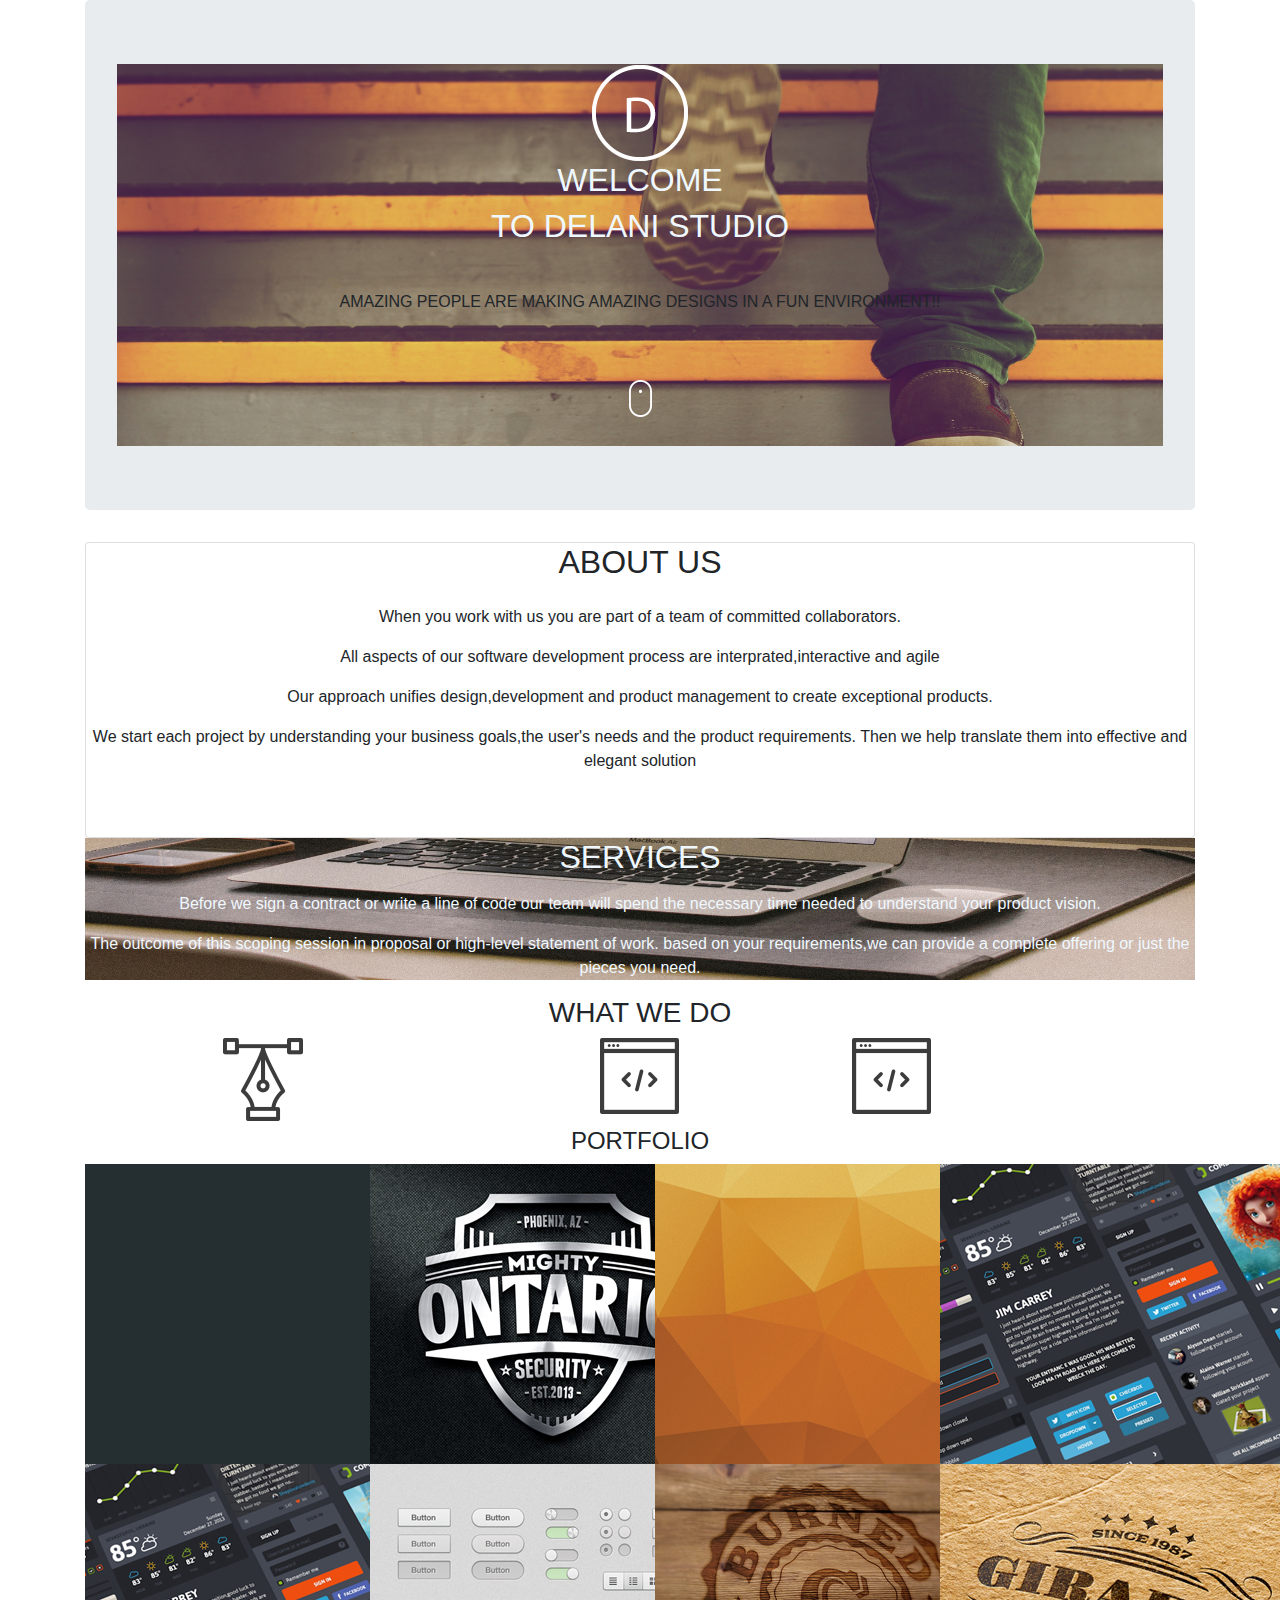
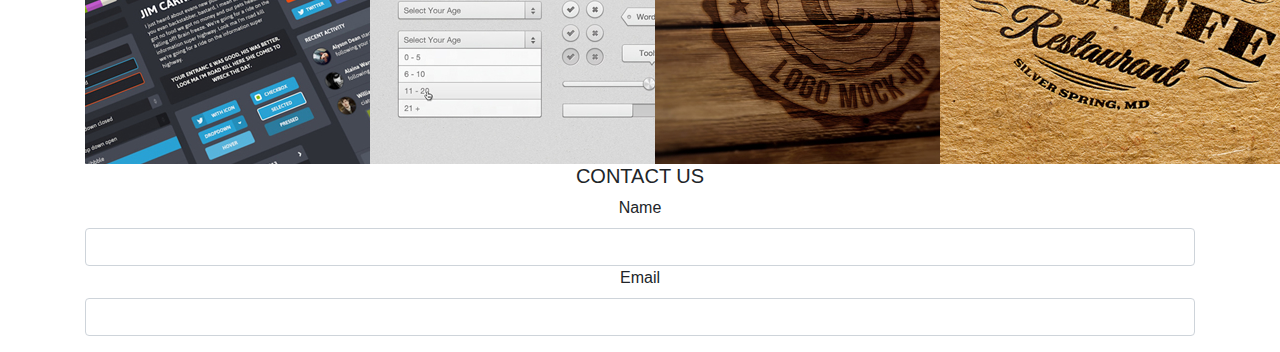
==== index.html @ eb72b1a0 "addition of email in form" ====
<!DOCTYPE html>
<html lang="en">
<head>
    <meta charset="UTF-8">
    <meta name="viewport" content="width=device-width, initial-scale=1.0">
    <meta http-equiv="X-UA-Compatible" content="ie=edge">
    <title>Document</title>
    <link rel="stylesheet" href="https://stackpath.bootstrapcdn.com/bootstrap/4.3.1/css/bootstrap.min.css" integrity="sha384-ggOyR0iXCbMQv3Xipma34MD+dH/1fQ784/j6cY/iJTQUOhcWr7x9JvoRxT2MZw1T" crossorigin="anonymous">
    <link rel="stylesheet" href="styles.css">
    <script   src="https://code.jquery.com/jquery-3.3.1.min.js" integrity="sha256-FgpCb/KJQlLNfOu91ta32o/NMZxltwRo8QtmkMRdAu8=" crossorigin="anonymous"></script>
</head>
<body>
    <div class="container">
        <div class="jumbotron">
            <div class="header">
                <img src="image/img/logo/logo1.png">
    
                <h1>WELCOME</h1>

                <h1>TO DELANI STUDIO</h1>

                <p1>AMAZING PEOPLE ARE MAKING AMAZING DESIGNS IN A FUN ENVIRONMENT!!</p1>


                <div>
                <img src="image/img/logo/mouse_click.png">
                </div>
            
            </div>
        </div>    

                <div class="card">
                <h2>ABOUT US</h2>
                <p>
                    <p>When you work with us you are part of a team of committed collaborators.
                        <p>All aspects of our software development process are interprated,interactive and agile
                            <p>Our approach unifies design,development and product management to create exceptional products.</p>
                            <p>We start each project by understanding your business goals,the user's needs and the product requirements.
                                Then we help translate them into effective and elegant solution
                            </p>
                        </p>
                    </p>
                </p>
                </div>
                <div class="header2">
                    <h2>SERVICES</h2>
                    <P>
                        <p>Before we sign a contract or write a line of code our team will spend the necessary time needed to understand your product vision.</p>
                           <p>The outcome of this scoping session in proposal or high-level statement of work.
                        based on your requirements,we can provide a complete offering or just the pieces you need.
                        </p>
                    </P>
                </div>
                <div class="header3">
                    <h3>WHAT WE DO</h3>
                    <div class="card-columns">
                        <p class="card-text"><img src="image/img/design-icons/design-icon1.png"></p>

                        <div class="card-columns"></div>
                           <p class="card-text"><img src="image/img/design-icons/dev-icon2.png"></p>

                           <div class="card-columns">
                             <p class="card-text"><img src="image/img/design-icons/dev-icon2.png"></p>
                           </div>
                    </div>
                    <div class="header4">
                        <h4>PORTFOLIO</h4>
                        <div class="row">
                            <div class="col-md-3">
                                <img src="image/img/work/work4.jpg">

                            </div>
                            <div class="col-md-3">

                                <img src="image/img/work/work3.jpg">
                            </div>
                            <div class="col-md-3">

                                <img src="image/img/work/work2.jpg">
                            </div>
                            <div class="col-md-3">

                                <img src="image/img/work/work1.jpg">
                            </div>
                        </div>
                        <div class="row">
                            <div class="col-md-3">

                                <img src="image/img/work/work1.jpg">
                            </div>
                            <div class="col-md-3">

                                <img src="image/img/work/work6.jpg">
                            </div>
                            <div class="col-md-3">

                                <img src="image/img/work/work7.jpg">
                            </div>
                            <div class="col-md-3">

                                <img src="image/img/work/work8.jpg">
                            </div>
                        </div>

                        <div class="header5">
                            <h5>CONTACT US</h5>
                            <form>
                                <div class="form-group">
                                    <label for="Name...">Name</label>
                                    <input id="name" class="form-control" type="text">

                                    <label for="Email...">Email</label>
                                    <input id="email" class="form-control" type="text">
                                </div>
                            </form>

                        </div>


                    </div>
                </div>
        
    </div>
    
</body>
</html>
---- styles.css ----
body{
    text-align: center;
    background-size: 100%;

}
h1{
    color: aliceblue;
    font-size: xx-large;
} 
.header{
    background-image: url(image/img/img/img1.jpg);
    background-size: 100%;
    line-height: 6;
}
.header2{
    background-image: url(image/img/img/image2.jpg);
    background-size: 100%;
    color: aliceblue;
}
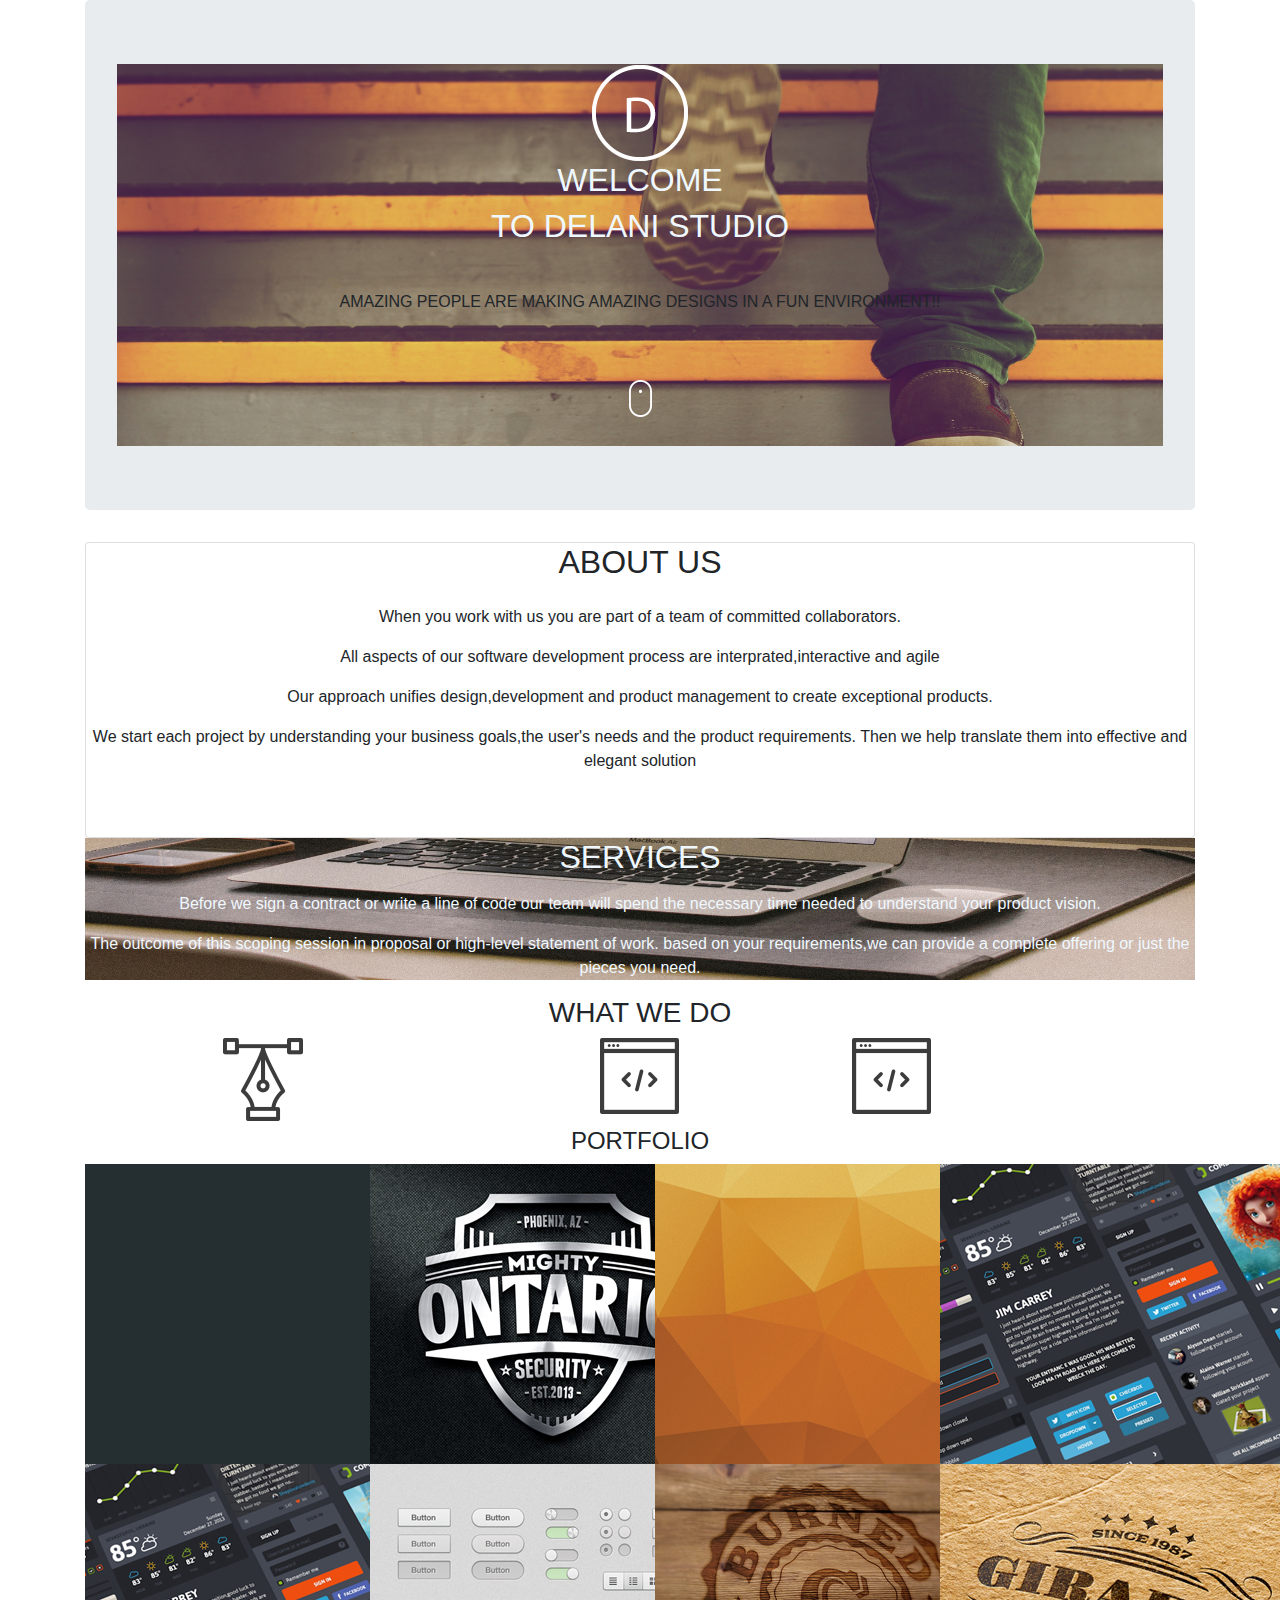
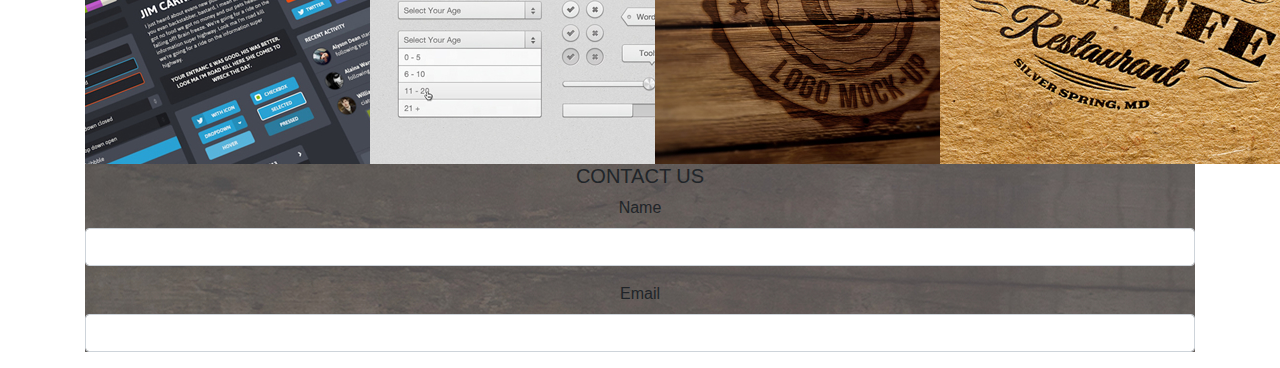
==== commit b5691b7d: "background image for contact us" ====
--- a/index.html
+++ b/index.html
@@ -108,7 +108,8 @@
                                 <div class="form-group">
                                     <label for="Name...">Name</label>
                                     <input id="name" class="form-control" type="text">
-
+                                </div>    
+                                <div class="form-group">
                                     <label for="Email...">Email</label>
                                     <input id="email" class="form-control" type="text">
                                 </div>
--- a/styles.css
+++ b/styles.css
@@ -18,3 +18,6 @@
     background-size: 100%;
     color: aliceblue;
 }
+.header5{
+    background-image: url(image/img/img/image3.jpg);
+}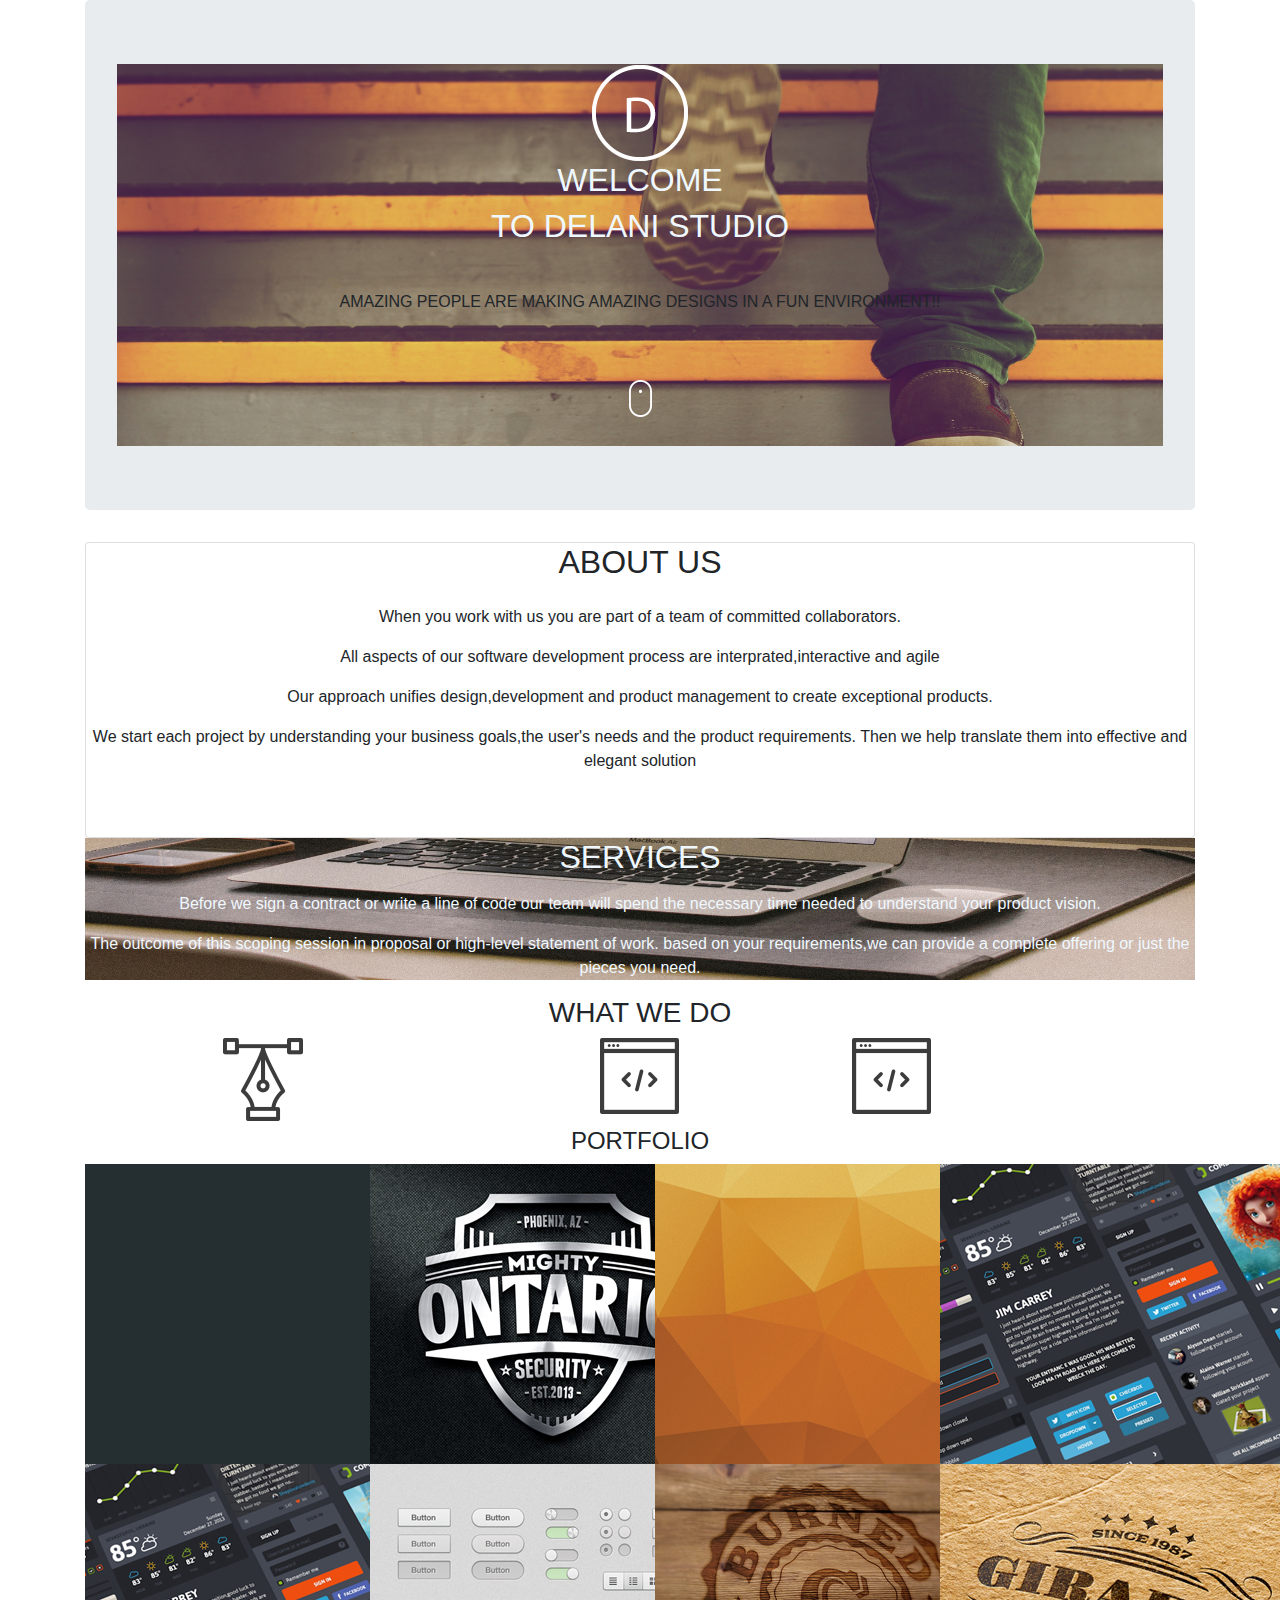
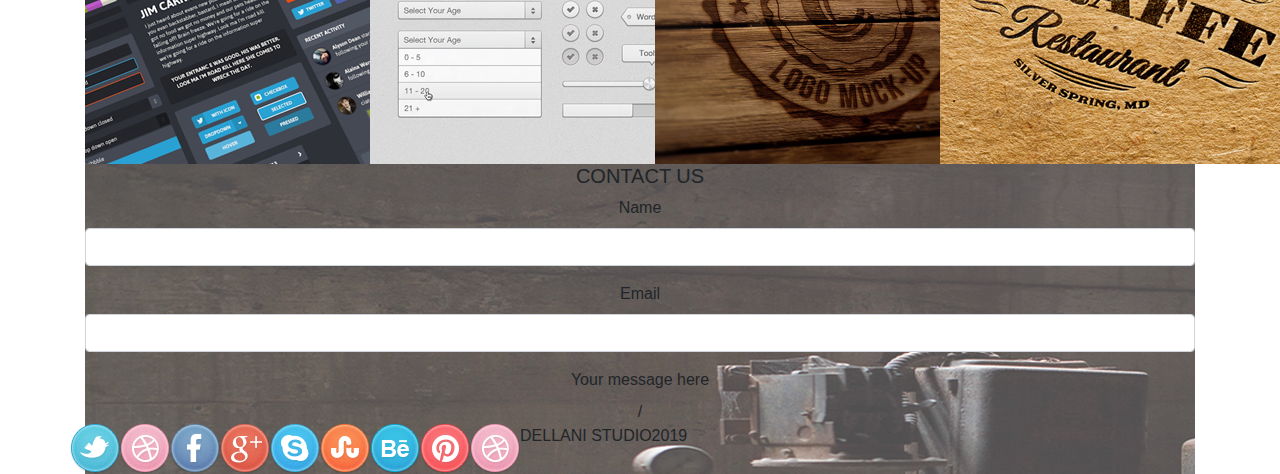
==== commit aba4393a: "addition of a licence" ====
--- a/index.html
+++ b/index.html
@@ -7,7 +7,10 @@
     <title>Document</title>
     <link rel="stylesheet" href="https://stackpath.bootstrapcdn.com/bootstrap/4.3.1/css/bootstrap.min.css" integrity="sha384-ggOyR0iXCbMQv3Xipma34MD+dH/1fQ784/j6cY/iJTQUOhcWr7x9JvoRxT2MZw1T" crossorigin="anonymous">
     <link rel="stylesheet" href="styles.css">
-    <script   src="https://code.jquery.com/jquery-3.3.1.min.js" integrity="sha256-FgpCb/KJQlLNfOu91ta32o/NMZxltwRo8QtmkMRdAu8=" crossorigin="anonymous"></script>
+    <script
+  src="https://code.jquery.com/jquery-3.4.1.js"
+  integrity="sha256-WpOohJOqMqqyKL9FccASB9O0KwACQJpFTUBLTYOVvVU="
+  crossorigin="anonymous"></script>
 </head>
 <body>
     <div class="container">
@@ -113,7 +116,41 @@
                                     <label for="Email...">Email</label>
                                     <input id="email" class="form-control" type="text">
                                 </div>
-                            </form>
+                                <label for="Your message here">Your message here</label>
+                                
+                            </form>/
+                              <div class="row">
+                                <div class="column">
+                                  <img src="image/img/social-icons/twitter.png" style="width:100%">
+                                </div>
+                                <div class="column">
+                                  <img src="image/img/social-icons/dribble.png" style="width:100%">
+                                </div>
+                                <div class="column">
+                                  <img src="image/img/social-icons/facebook.png" style="width:100%">
+                                </div>
+                                <div class="column">
+                                  <img src="image/img/social-icons/g_plus.png" style="width:100%">
+                                </div>
+                                <div class="column">
+                                  <img src="image/img/social-icons/skype.png" style="width:100%">
+                                </div>
+                                <div class="column">
+                                  <img src="image/img/social-icons/stumble_upon.png" style="width:100%">
+                                </div>
+                                <div class="column">
+                                    <img src="image/img/social-icons/behance.png" style="width:100%">
+                                  </div> <div class="column">
+                                    <img src="image/img/social-icons/pinterest.png" style="width:100%">
+                                  </div> <div class="column">
+                                    <img src="image/img/social-icons/dribble.png" style="width:100%">
+                                  </div>
+                                  <P>DELLANI STUDIO</P>
+
+                                  <P>2019</P>
+                              </div>
+
+
 
                         </div>
 
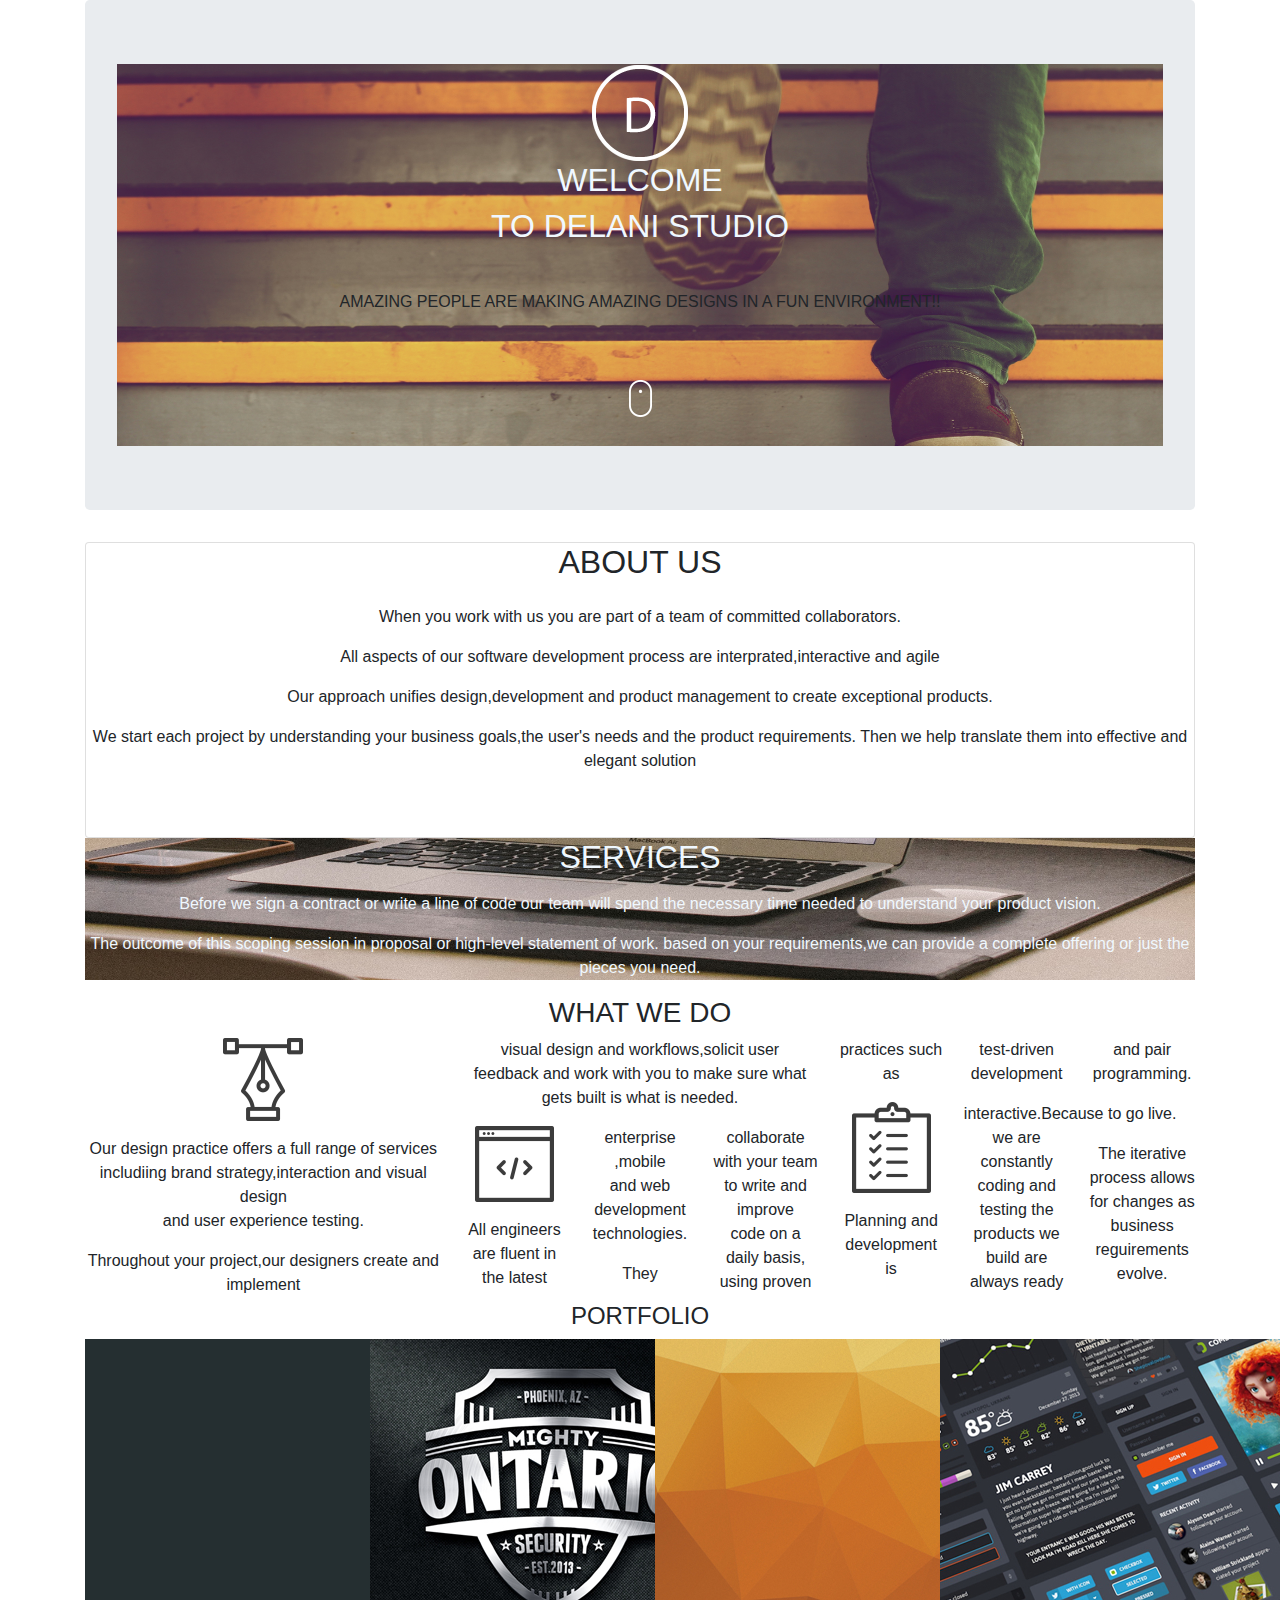
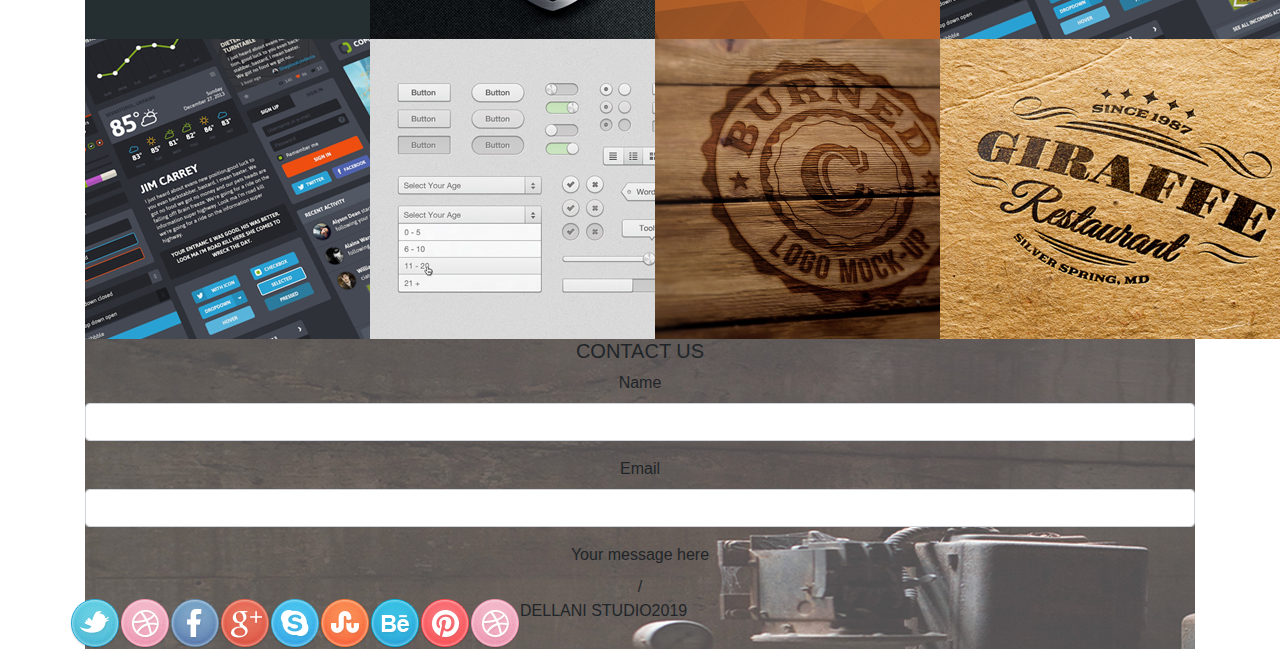
==== commit 0986c9cb: "addition of 3 paragraphs" ====
--- a/index.html
+++ b/index.html
@@ -58,12 +58,30 @@
                     <h3>WHAT WE DO</h3>
                     <div class="card-columns">
                         <p class="card-text"><img src="image/img/design-icons/design-icon1.png"></p>
+                        <p>
+                          Our design practice offers a full range of services <br>includiing brand strategy,interaction and visual design<br>and user experience testing.
+                          <p>
+                            Throughout your project,our designers create and implement<br> visual design and workflows,solicit user<br>feedback and work with you to make sure what gets built is what is needed.
+                          </p>
+                        </p>
 
-                        <div class="card-columns"></div>
+                        <div class="card-columns">
                            <p class="card-text"><img src="image/img/design-icons/dev-icon2.png"></p>
-
+                           <p>
+                             All engineers are fluent in the latest enterprise ,mobile <br> and web development technologies.
+                             <p>
+                               They collaborate with your team to write and improve<br> code on a daily basis, using proven practices such as <br> test-driven development and pair programming.
+                             </p>
+                           </p>
+                          </div>
                            <div class="card-columns">
-                             <p class="card-text"><img src="image/img/design-icons/dev-icon2.png"></p>
+                             <p class="card-text"><img src="image/img/design-icons/product-icon3.png"></p>
+                             <p>
+                               Planning and development is interactive.Because we are<br>constantly coding and testing the products we build are<br>always ready to go live.
+                               <p>
+                                 The iterative process allows for changes as business<br> reguirements evolve.
+                               </p>
+                             </p>
                            </div>
                     </div>
                     <div class="header4">
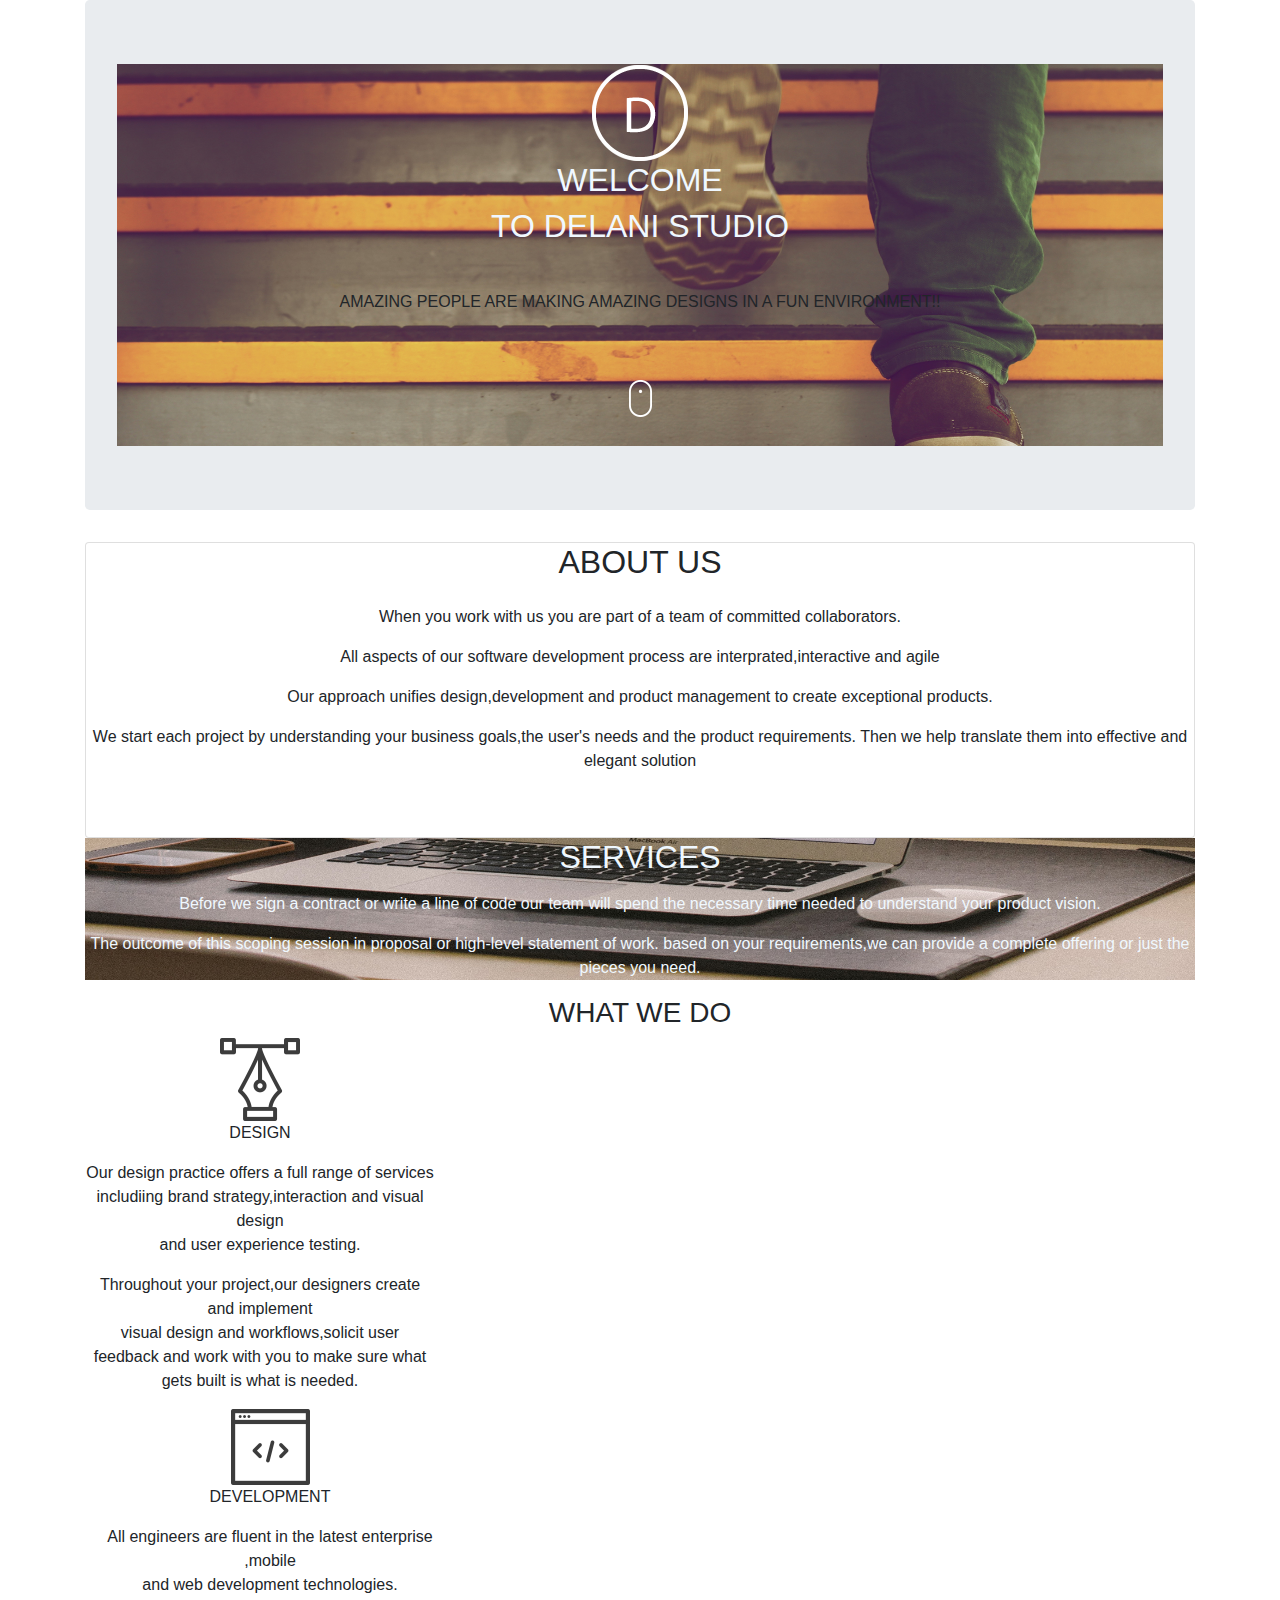
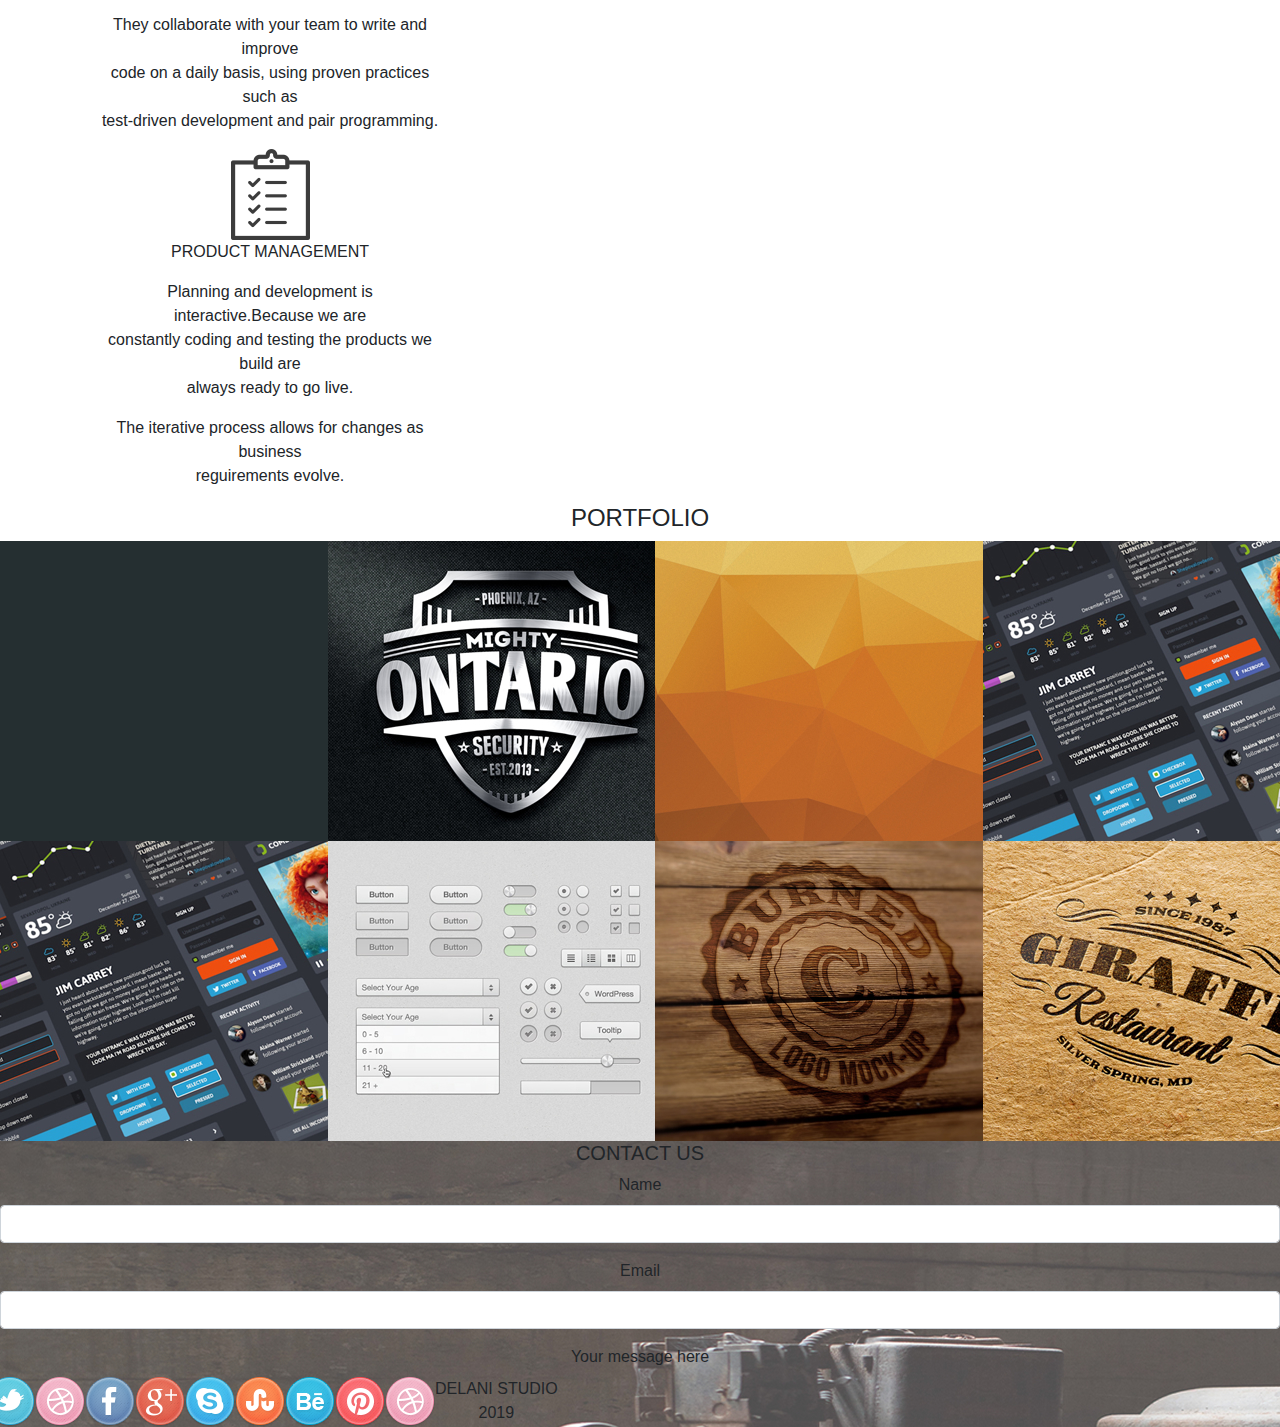
==== commit 649f3401: "second commit" ====
--- a/index.html
+++ b/index.html
@@ -4,13 +4,15 @@
     <meta charset="UTF-8">
     <meta name="viewport" content="width=device-width, initial-scale=1.0">
     <meta http-equiv="X-UA-Compatible" content="ie=edge">
-    <title>Document</title>
     <link rel="stylesheet" href="https://stackpath.bootstrapcdn.com/bootstrap/4.3.1/css/bootstrap.min.css" integrity="sha384-ggOyR0iXCbMQv3Xipma34MD+dH/1fQ784/j6cY/iJTQUOhcWr7x9JvoRxT2MZw1T" crossorigin="anonymous">
     <link rel="stylesheet" href="styles.css">
     <script
   src="https://code.jquery.com/jquery-3.4.1.js"
   integrity="sha256-WpOohJOqMqqyKL9FccASB9O0KwACQJpFTUBLTYOVvVU="
   crossorigin="anonymous"></script>
+  <script src="js/script.js"></script>
+    <title>Document</title>
+  
 </head>
 <body>
     <div class="container">
@@ -54,19 +56,26 @@
                         </p>
                     </P>
                 </div>
-                <div class="header3">
+                <div class="hidden">
                     <h3>WHAT WE DO</h3>
-                    <div class="card-columns">
-                        <p class="card-text"><img src="image/img/design-icons/design-icon1.png"></p>
-                        <p>
-                          Our design practice offers a full range of services <br>includiing brand strategy,interaction and visual design<br>and user experience testing.
+                    <div class="row">
+                    <div class="col-md-4">
+                        <img src="image/img/design-icons/design-icon1.png" class="img"><br>
+                      
+                        <p class="img"> DESIGN</p>
+                        <div class="showing">
+                        <p> Our design practice offers a full range of services <br>includiing brand strategy,interaction and visual design<br>and user experience testing.
                           <p>
                             Throughout your project,our designers create and implement<br> visual design and workflows,solicit user<br>feedback and work with you to make sure what gets built is what is needed.
                           </p>
                         </p>
-
-                        <div class="card-columns">
-                           <p class="card-text"><img src="image/img/design-icons/dev-icon2.png"></p>
+                        </div>
+                    </div>
+                    </div>
+                        
+                        <div class="col-md-4">
+                          <img src="image/img/design-icons/dev-icon2.png"><br>
+                          <p class="img">DEVELOPMENT</p>
                            <p>
                              All engineers are fluent in the latest enterprise ,mobile <br> and web development technologies.
                              <p>
@@ -74,14 +83,17 @@
                              </p>
                            </p>
                           </div>
-                           <div class="card-columns">
-                             <p class="card-text"><img src="image/img/design-icons/product-icon3.png"></p>
-                             <p>
+                        </div>
+                           
+                           <div class="col-md-4">
+                             <img src="image/img/design-icons/product-icon3.png"><br>
+                             <p class="PM">PRODUCT MANAGEMENT</p>                             <p>
                                Planning and development is interactive.Because we are<br>constantly coding and testing the products we build are<br>always ready to go live.
                                <p>
                                  The iterative process allows for changes as business<br> reguirements evolve.
                                </p>
                              </p>
+                           </div>
                            </div>
                     </div>
                     <div class="header4">
@@ -136,7 +148,7 @@
                                 </div>
                                 <label for="Your message here">Your message here</label>
                                 
-                            </form>/
+                            </form>
                               <div class="row">
                                 <div class="column">
                                   <img src="image/img/social-icons/twitter.png" style="width:100%">
@@ -163,9 +175,9 @@
                                   </div> <div class="column">
                                     <img src="image/img/social-icons/dribble.png" style="width:100%">
                                   </div>
-                                  <P>DELLANI STUDIO</P>
-
-                                  <P>2019</P>
+                                  <p2>
+                                    DELANI STUDIO<br>2019
+                                  </p2>  
                               </div>
 
 
--- a/styles.css
+++ b/styles.css
@@ -20,4 +20,12 @@
 }
 .header5{
     background-image: url(image/img/img/image3.jpg);
-}+}
+.header3{
+    text-align: center;
+   display: inline;
+   background-size: 100%; 
+}
+.header3 div p{
+    display: none;
+}
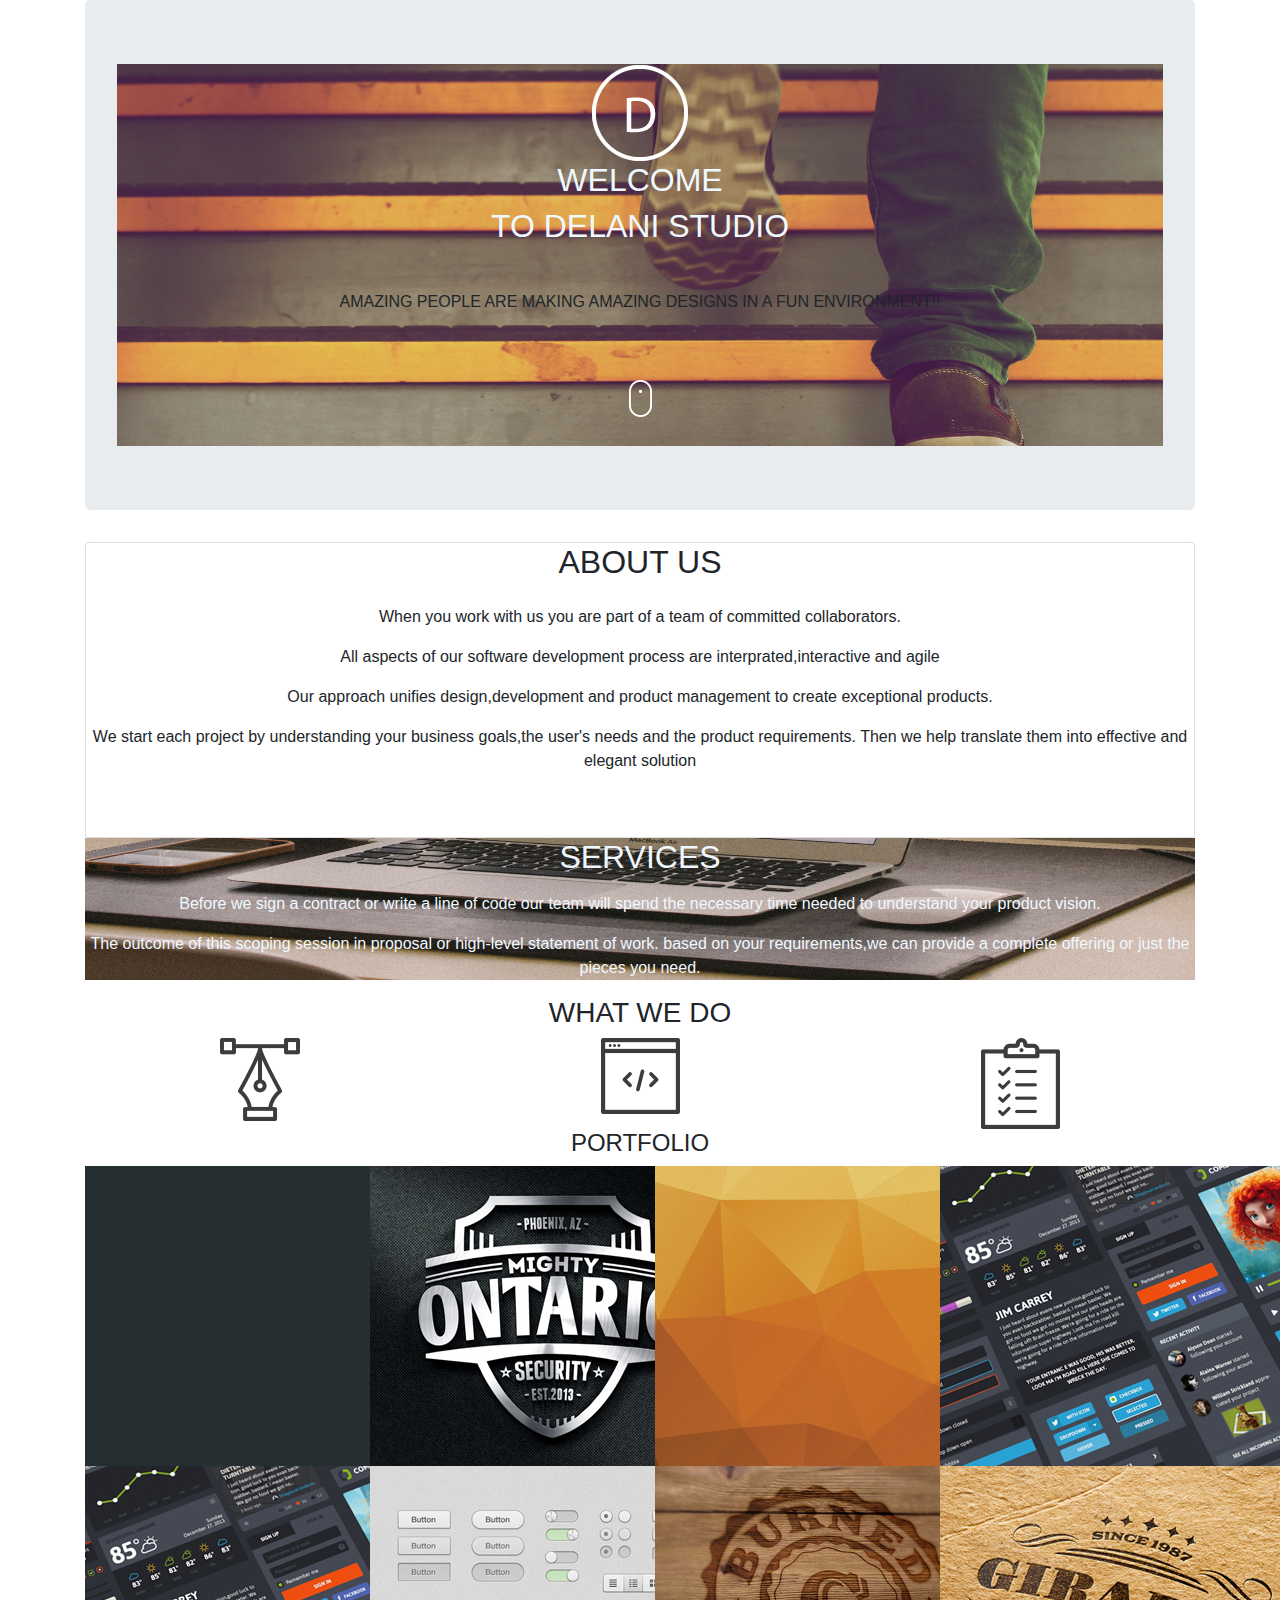
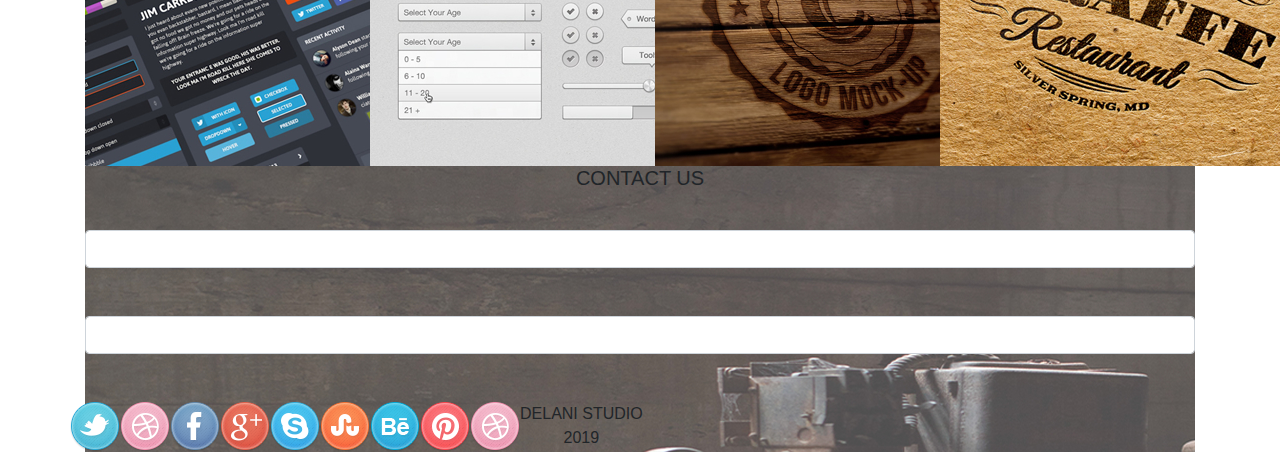
==== commit 96c9c4fd: "addition of br tags" ====
--- a/index.html
+++ b/index.html
@@ -70,7 +70,7 @@
                           </p>
                         </p>
                         </div>
-                    </div>
+                    
                     </div>
                         
                         <div class="col-md-4">
@@ -82,7 +82,7 @@
                                They collaborate with your team to write and improve<br> code on a daily basis, using proven practices such as <br> test-driven development and pair programming.
                              </p>
                            </p>
-                          </div>
+                          
                         </div>
                            
                            <div class="col-md-4">
@@ -100,38 +100,38 @@
                         <h4>PORTFOLIO</h4>
                         <div class="row">
                             <div class="col-md-3">
-                                <img src="image/img/work/work4.jpg">
-
-                            </div>
-                            <div class="col-md-3">
-
-                                <img src="image/img/work/work3.jpg">
-                            </div>
-                            <div class="col-md-3">
-
-                                <img src="image/img/work/work2.jpg">
-                            </div>
-                            <div class="col-md-3">
-
-                                <img src="image/img/work/work1.jpg">
+                                <img src="image/img/work/work4.jpg"><br>
+
+                            </div>
+                            <div class="col-md-3">
+
+                                <img src="image/img/work/work3.jpg"><br>
+                            </div>
+                            <div class="col-md-3">
+
+                                <img src="image/img/work/work2.jpg"><br>
+                            </div>
+                            <div class="col-md-3">
+
+                                <img src="image/img/work/work1.jpg"><br>
                             </div>
                         </div>
                         <div class="row">
                             <div class="col-md-3">
 
-                                <img src="image/img/work/work1.jpg">
-                            </div>
-                            <div class="col-md-3">
-
-                                <img src="image/img/work/work6.jpg">
-                            </div>
-                            <div class="col-md-3">
-
-                                <img src="image/img/work/work7.jpg">
-                            </div>
-                            <div class="col-md-3">
-
-                                <img src="image/img/work/work8.jpg">
+                                <img src="image/img/work/work1.jpg"><br>
+                            </div>
+                            <div class="col-md-3">
+
+                                <img src="image/img/work/work6.jpg"><br>
+                            </div>
+                            <div class="col-md-3">
+
+                                <img src="image/img/work/work7.jpg"><br>
+                            </div>
+                            <div class="col-md-3">
+
+                                <img src="image/img/work/work8.jpg"><br>
                             </div>
                         </div>
 
@@ -151,29 +151,38 @@
                             </form>
                               <div class="row">
                                 <div class="column">
-                                  <img src="image/img/social-icons/twitter.png" style="width:100%">
-                                </div>
-                                <div class="column">
-                                  <img src="image/img/social-icons/dribble.png" style="width:100%">
-                                </div>
-                                <div class="column">
-                                  <img src="image/img/social-icons/facebook.png" style="width:100%">
-                                </div>
-                                <div class="column">
-                                  <img src="image/img/social-icons/g_plus.png" style="width:100%">
-                                </div>
-                                <div class="column">
-                                  <img src="image/img/social-icons/skype.png" style="width:100%">
-                                </div>
-                                <div class="column">
-                                  <img src="image/img/social-icons/stumble_upon.png" style="width:100%">
-                                </div>
-                                <div class="column">
-                                    <img src="image/img/social-icons/behance.png" style="width:100%">
+                                  <img src="image/img/social-icons/twitter.png">
+                                  <br>
+                                </div>
+                                <div class="column">
+                                  <img src="image/img/social-icons/dribble.png">
+                                  <br>
+                                </div>
+                                <div class="column">
+                                  <img src="image/img/social-icons/facebook.png">
+                                  <br>
+                                </div>
+                                <div class="column">
+                                  <img src="image/img/social-icons/g_plus.png">
+                                  <br>
+                                </div>
+                                <div class="column">
+                                  <img src="image/img/social-icons/skype.png">
+                                  <br>
+                                </div>
+                                <div class="column">
+                                  <img src="image/img/social-icons/stumble_upon.png">
+                                  <br>
+                                </div>
+                                <div class="column">
+                                    <img src="image/img/social-icons/behance.png">
+                                    <br>
                                   </div> <div class="column">
-                                    <img src="image/img/social-icons/pinterest.png" style="width:100%">
+                                    <img src="image/img/social-icons/pinterest.png">
+                                    <br>
                                   </div> <div class="column">
-                                    <img src="image/img/social-icons/dribble.png" style="width:100%">
+                                    <img src="image/img/social-icons/dribble.png">
+                                    <br>
                                   </div>
                                   <p2>
                                     DELANI STUDIO<br>2019
--- a/styles.css
+++ b/styles.css
@@ -26,6 +26,10 @@
    display: inline;
    background-size: 100%; 
 }
-.header3 div p{
+.hidden p{
     display: none;
 }
+form{
+    color: transparent;
+
+}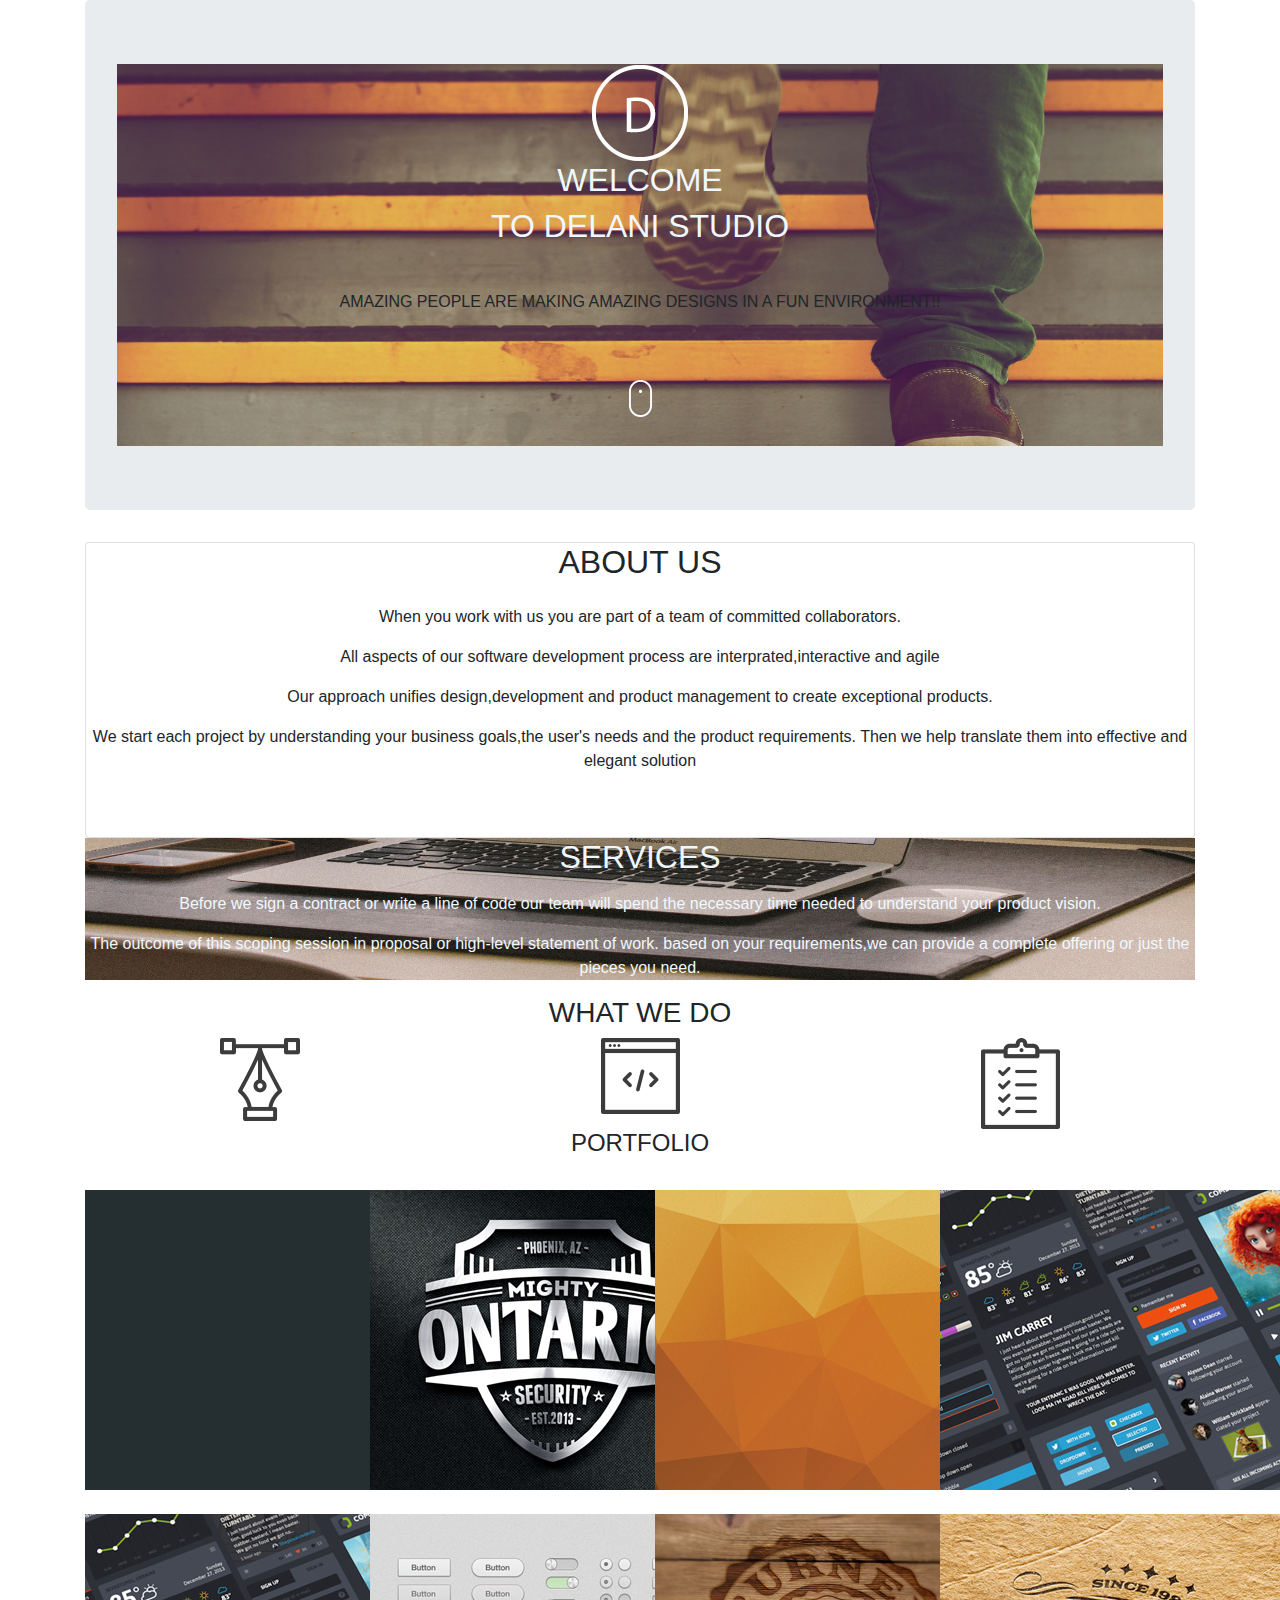
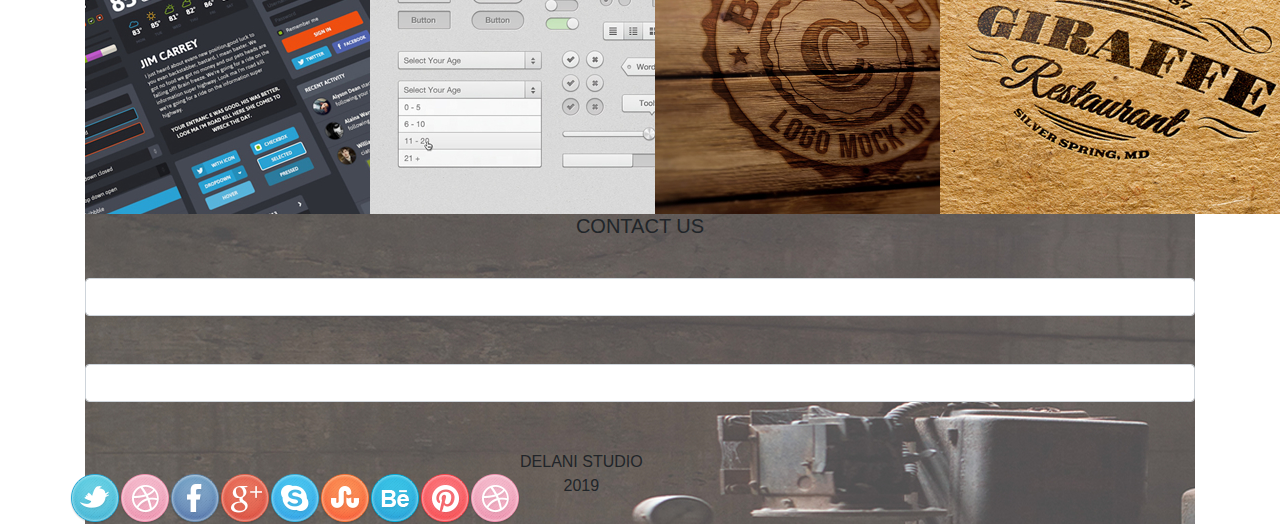
==== commit b1aba965: "editing of html" ====
--- a/index.html
+++ b/index.html
@@ -99,37 +99,37 @@
                     <div class="header4">
                         <h4>PORTFOLIO</h4>
                         <div class="row">
-                            <div class="col-md-3">
+                            <div class="col-md-3"><br>
                                 <img src="image/img/work/work4.jpg"><br>
 
                             </div>
-                            <div class="col-md-3">
+                            <div class="col-md-3"><br>
 
                                 <img src="image/img/work/work3.jpg"><br>
                             </div>
-                            <div class="col-md-3">
+                            <div class="col-md-3"><br>
 
                                 <img src="image/img/work/work2.jpg"><br>
                             </div>
-                            <div class="col-md-3">
+                            <div class="col-md-3"><br>
 
                                 <img src="image/img/work/work1.jpg"><br>
                             </div>
                         </div>
                         <div class="row">
-                            <div class="col-md-3">
+                            <div class="col-md-3"><br>
 
                                 <img src="image/img/work/work1.jpg"><br>
                             </div>
-                            <div class="col-md-3">
+                            <div class="col-md-3"><br>
 
                                 <img src="image/img/work/work6.jpg"><br>
                             </div>
-                            <div class="col-md-3">
+                            <div class="col-md-3"><br>
 
                                 <img src="image/img/work/work7.jpg"><br>
                             </div>
-                            <div class="col-md-3">
+                            <div class="col-md-3"><br>
 
                                 <img src="image/img/work/work8.jpg"><br>
                             </div>
@@ -150,37 +150,37 @@
                                 
                             </form>
                               <div class="row">
-                                <div class="column">
+                                <div class="column"><br>
                                   <img src="image/img/social-icons/twitter.png">
                                   <br>
                                 </div>
-                                <div class="column">
+                                <div class="column"><br>
                                   <img src="image/img/social-icons/dribble.png">
                                   <br>
                                 </div>
-                                <div class="column">
+                                <div class="column"><br>
                                   <img src="image/img/social-icons/facebook.png">
                                   <br>
                                 </div>
-                                <div class="column">
+                                <div class="column"><br>
                                   <img src="image/img/social-icons/g_plus.png">
                                   <br>
                                 </div>
-                                <div class="column">
+                                <div class="column"><br>
                                   <img src="image/img/social-icons/skype.png">
                                   <br>
                                 </div>
-                                <div class="column">
+                                <div class="column"><br>
                                   <img src="image/img/social-icons/stumble_upon.png">
                                   <br>
                                 </div>
-                                <div class="column">
+                                <div class="column"><br>
                                     <img src="image/img/social-icons/behance.png">
                                     <br>
-                                  </div> <div class="column">
+                                  </div> <div class="column"><br>
                                     <img src="image/img/social-icons/pinterest.png">
                                     <br>
-                                  </div> <div class="column">
+                                  </div> <div class="column"><br>
                                     <img src="image/img/social-icons/dribble.png">
                                     <br>
                                   </div>
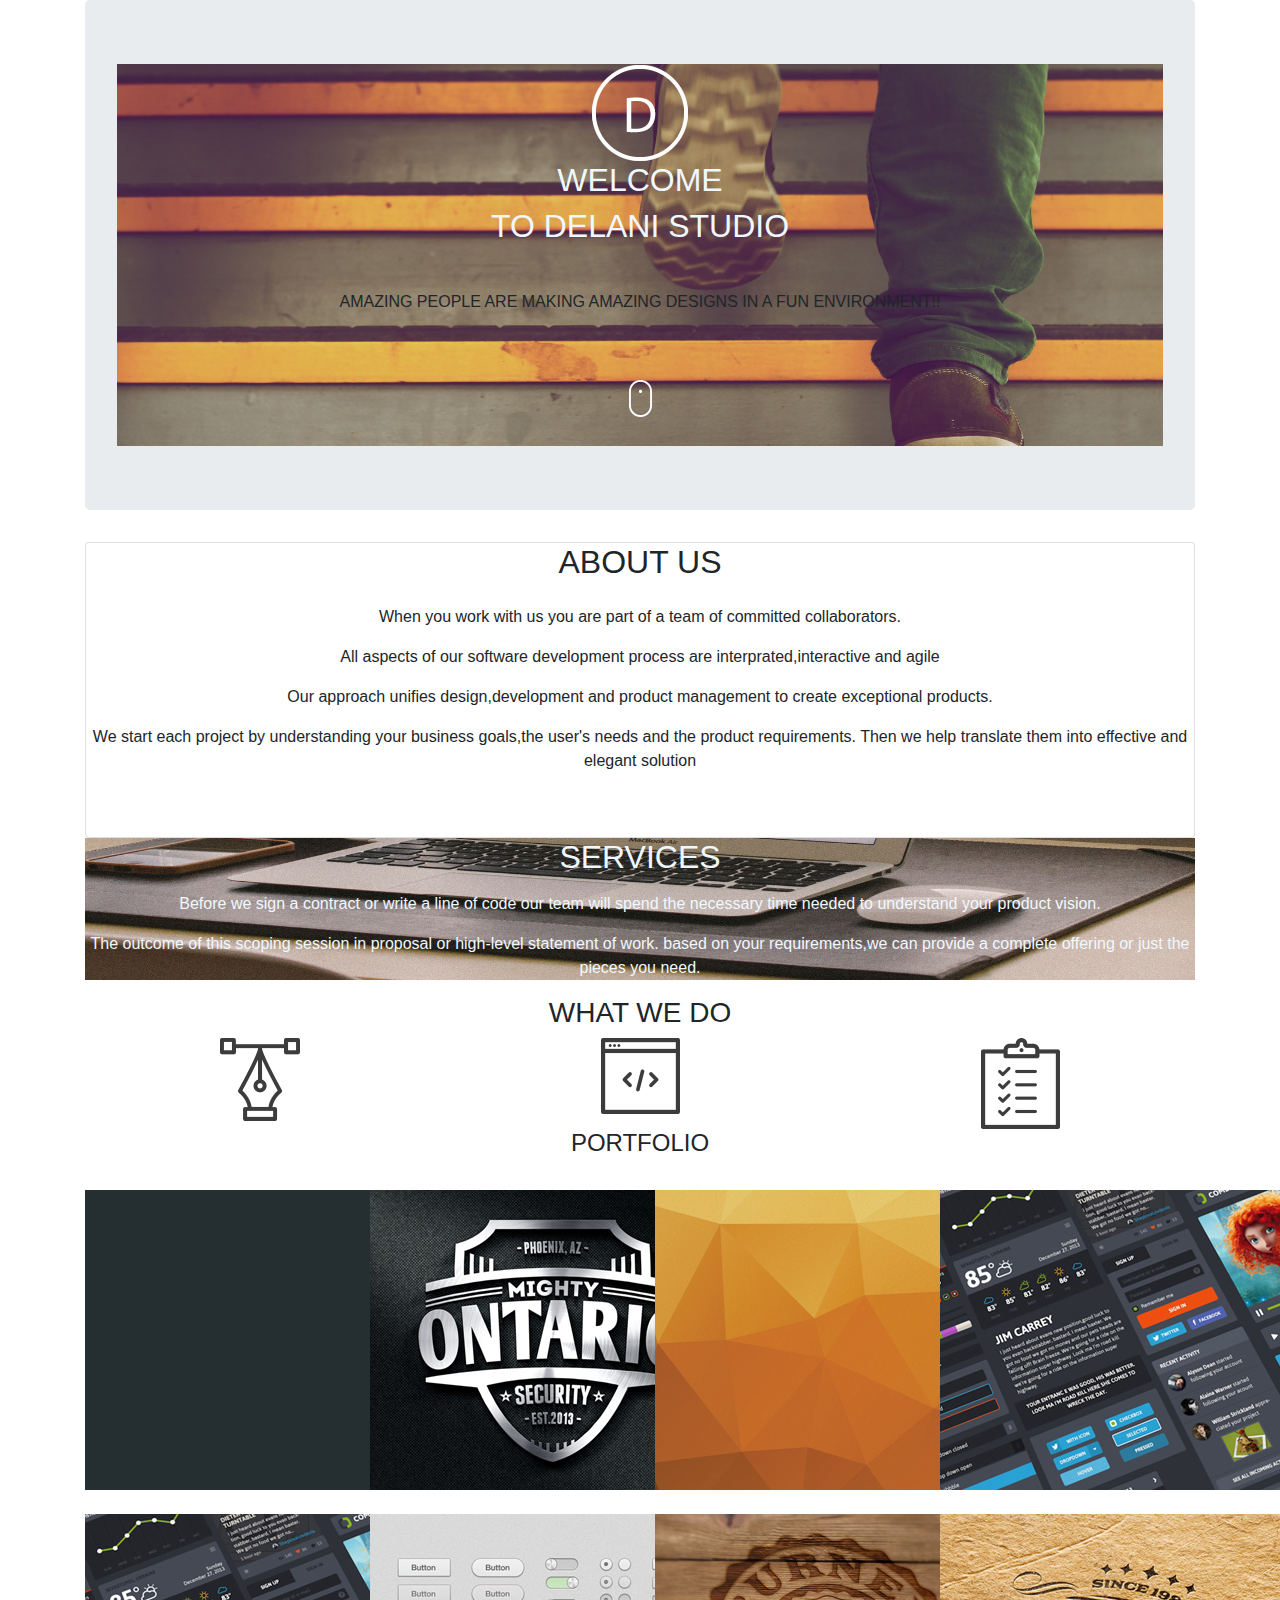
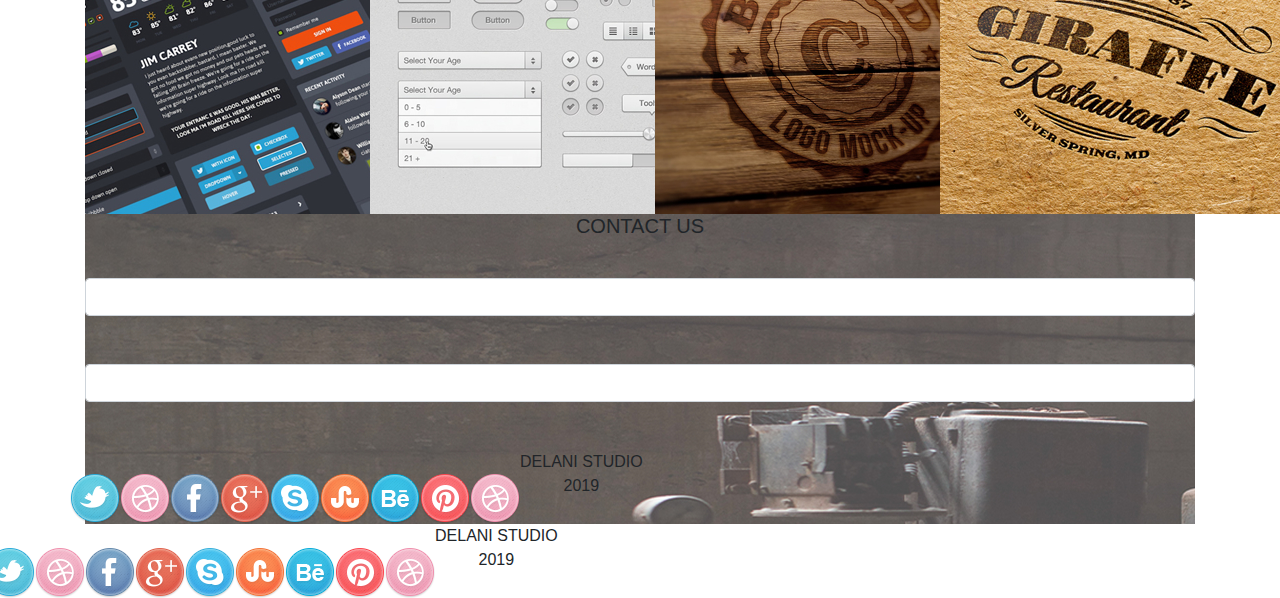
==== commit 3c4e9b68: "editing of footer" ====
--- a/index.html
+++ b/index.html
@@ -10,7 +10,7 @@
   src="https://code.jquery.com/jquery-3.4.1.js"
   integrity="sha256-WpOohJOqMqqyKL9FccASB9O0KwACQJpFTUBLTYOVvVU="
   crossorigin="anonymous"></script>
-  <script src="js/script.js"></script>
+  <script src="script.js"></script>
     <title>Document</title>
   
 </head>
@@ -62,7 +62,7 @@
                     <div class="col-md-4">
                         <img src="image/img/design-icons/design-icon1.png" class="img"><br>
                       
-                        <p class="img"> DESIGN</p>
+                        <p class="img">DESIGN</p>
                         <div class="showing">
                         <p> Our design practice offers a full range of services <br>includiing brand strategy,interaction and visual design<br>and user experience testing.
                           <p>
@@ -188,16 +188,57 @@
                                     DELANI STUDIO<br>2019
                                   </p2>  
                               </div>
-
-
-
-                        </div>
-
-
+                        </div>
                     </div>
                 </div>
         
     </div>
     
 </body>
+<div class="footer">
+  <div class="social icons">
+    <div class="row">
+      <div class="column"><br>
+        <img src="image/img/social-icons/twitter.png">
+        <br>
+      </div>
+      <div class="column"><br>
+        <img src="image/img/social-icons/dribble.png">
+        <br>
+      </div>
+      <div class="column"><br>
+        <img src="image/img/social-icons/facebook.png">
+        <br>
+      </div>
+      <div class="column"><br>
+        <img src="image/img/social-icons/g_plus.png">
+        <br>
+      </div>
+      <div class="column"><br>
+        <img src="image/img/social-icons/skype.png">
+        <br>
+      </div>
+      <div class="column"><br>
+        <img src="image/img/social-icons/stumble_upon.png">
+        <br>
+      </div>
+      <div class="column"><br>
+          <img src="image/img/social-icons/behance.png">
+          <br>
+        </div> <div class="column"><br>
+          <img src="image/img/social-icons/pinterest.png">
+          <br>
+        </div> <div class="column"><br>
+          <img src="image/img/social-icons/dribble.png">
+          <br>
+        </div>
+        <p2>
+          DELANI STUDIO<br>2019
+        </p2>  
+    </div>
+
+
+
+  </div>
+</div>
 </html>--- a/styles.css
+++ b/styles.css
@@ -26,7 +26,7 @@
    display: inline;
    background-size: 100%; 
 }
-.hidden p{
+.hidden div p{
     display: none;
 }
 form{
